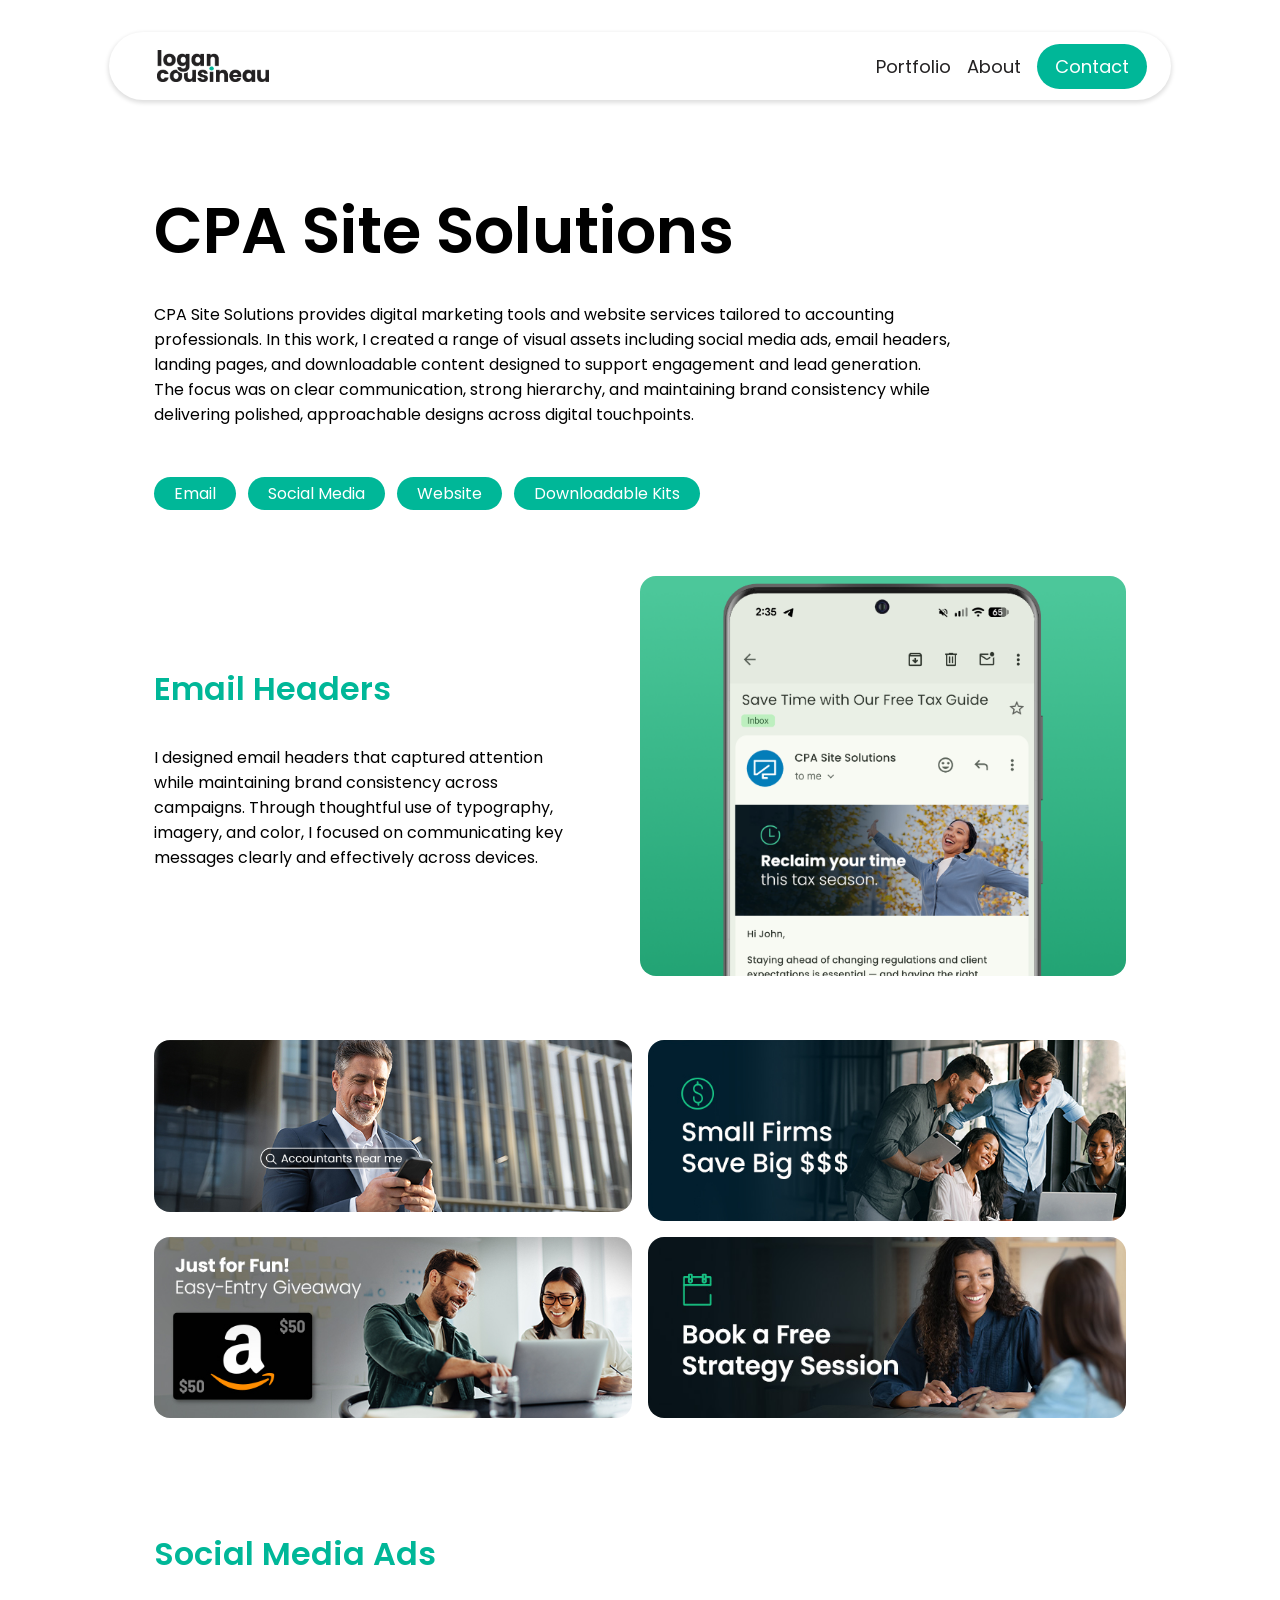
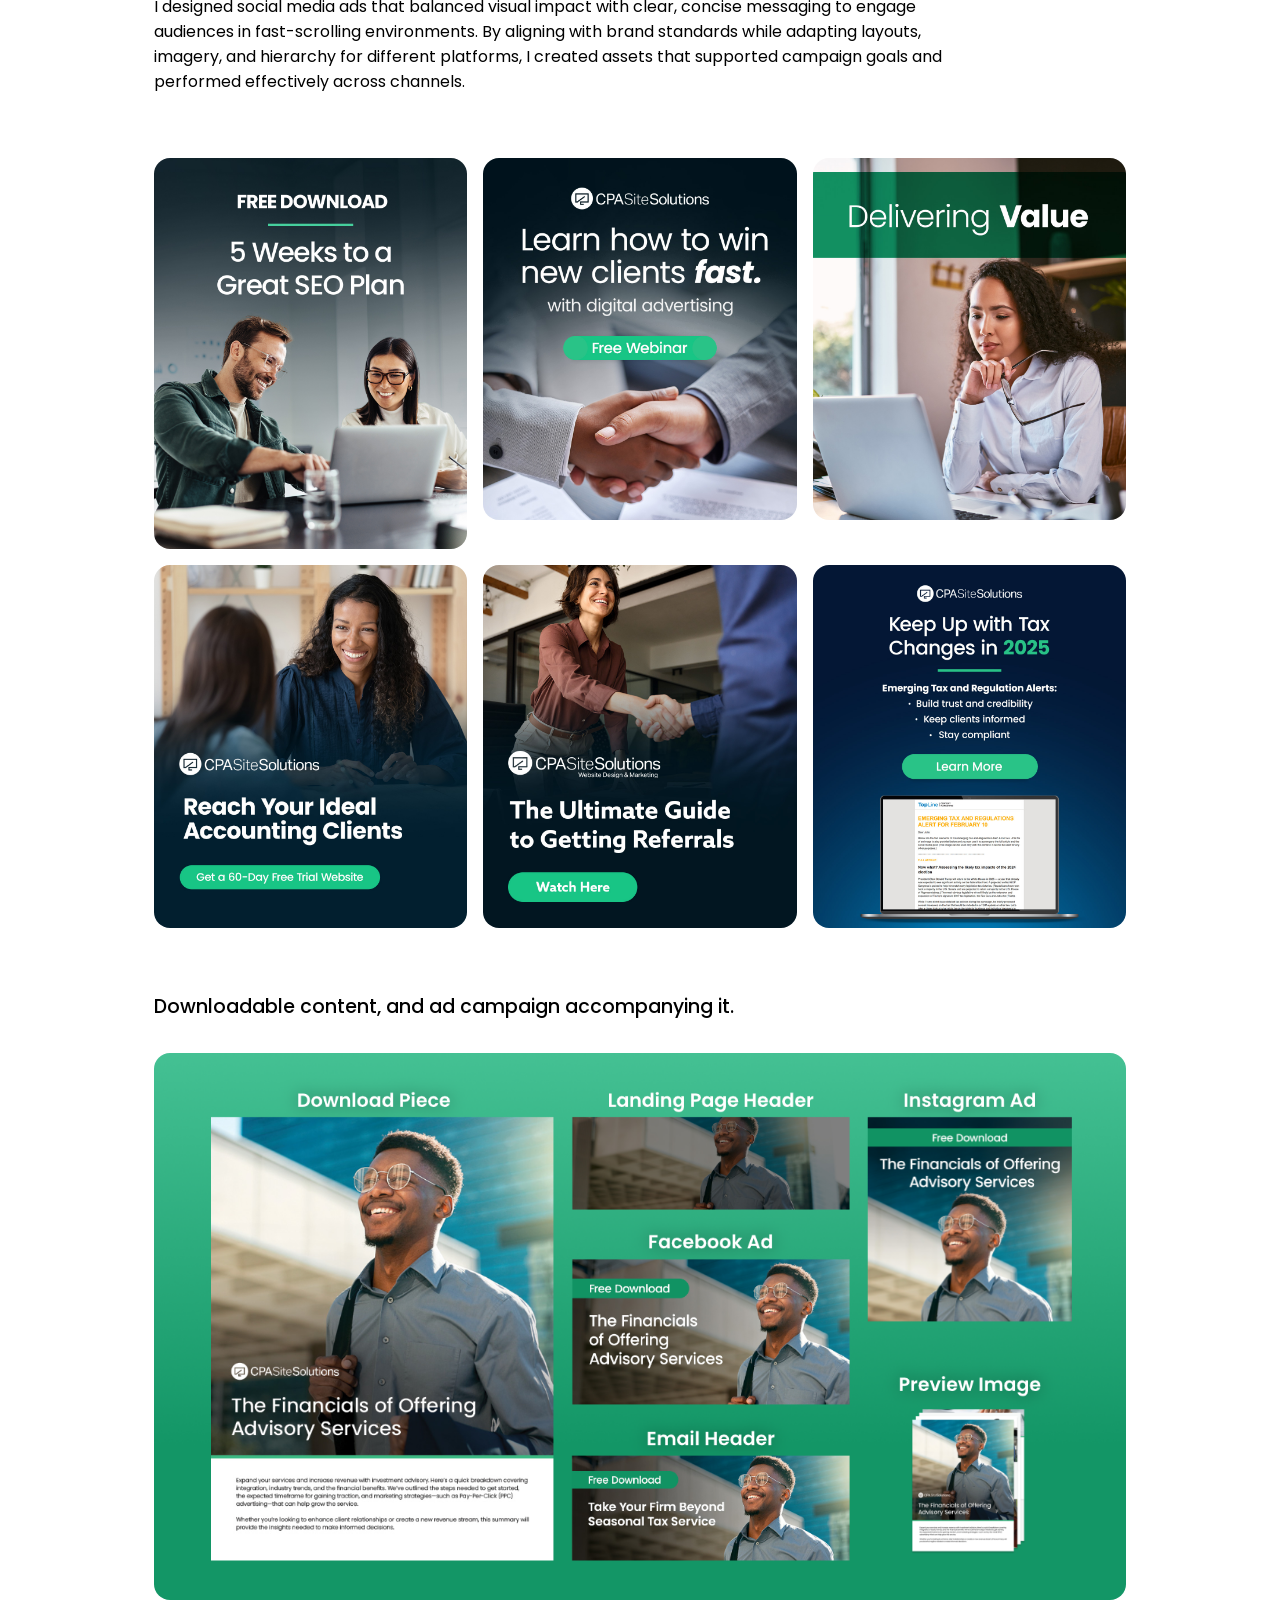
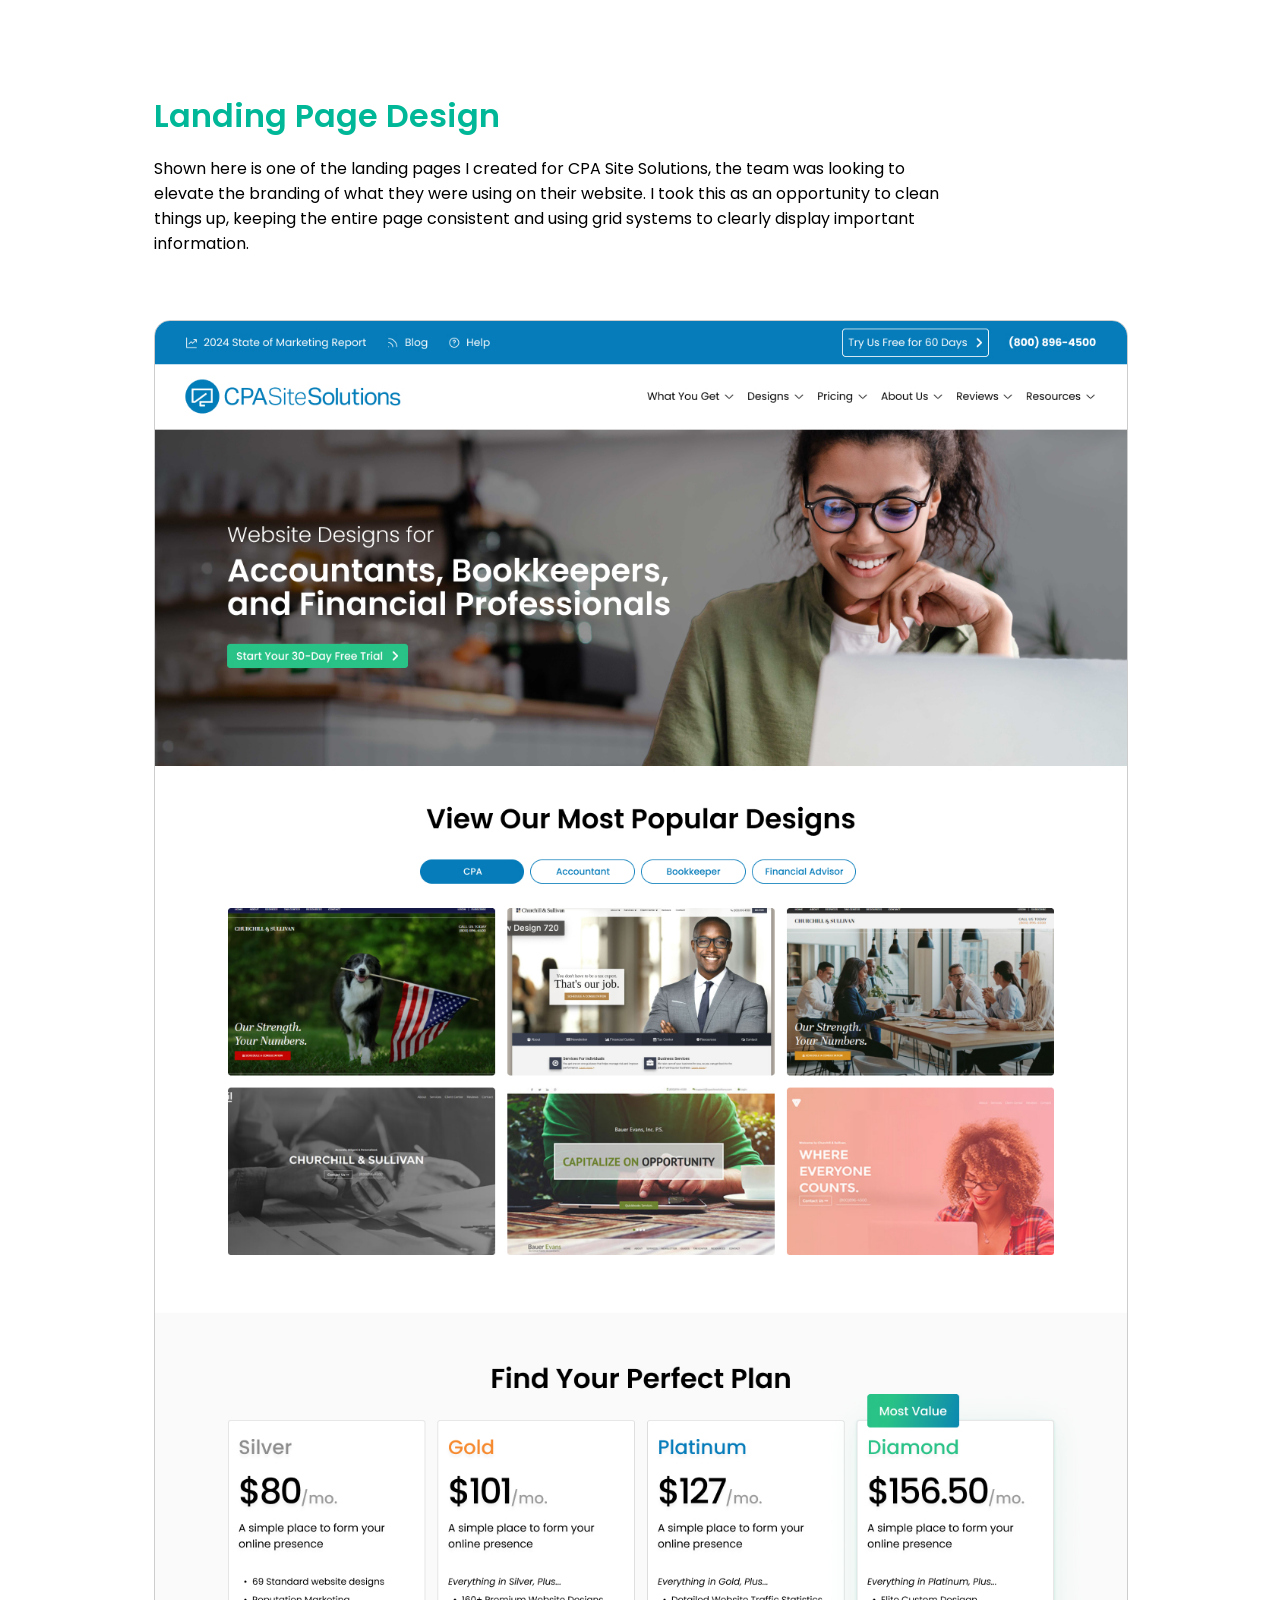
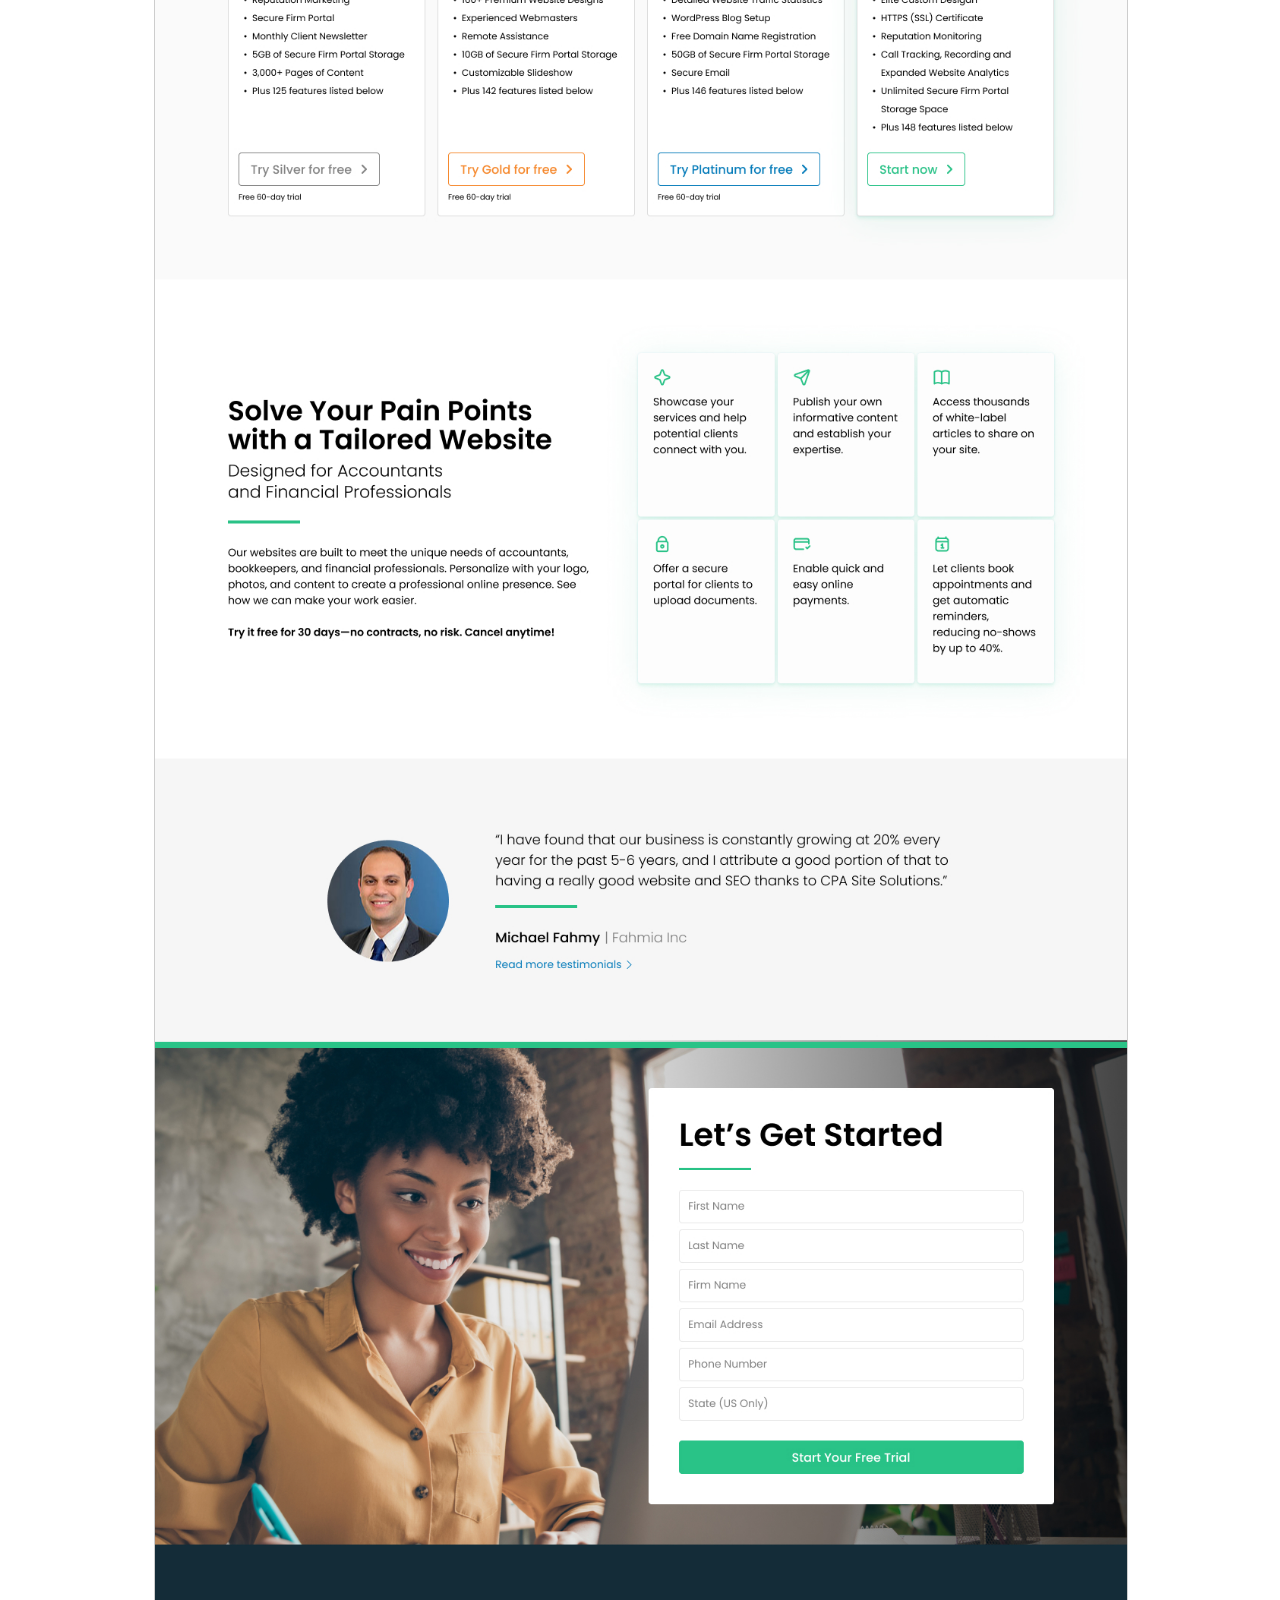
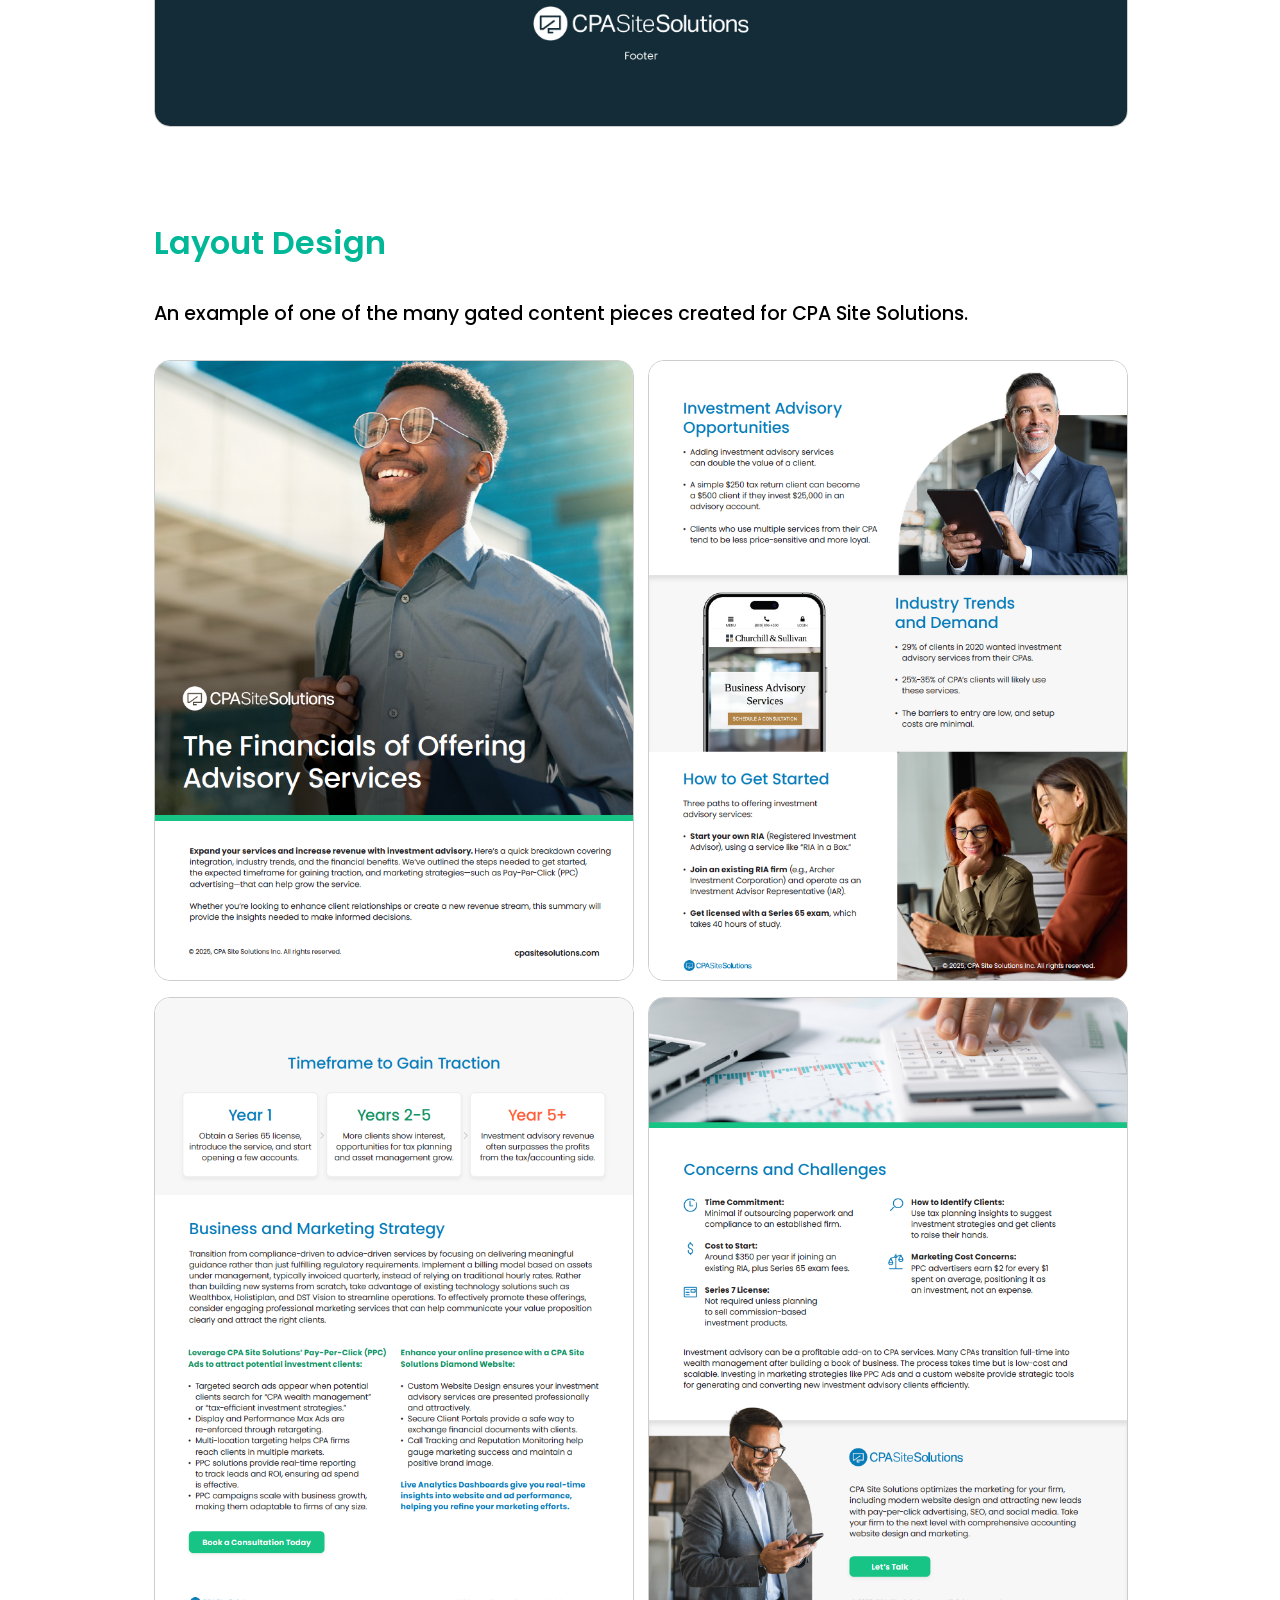
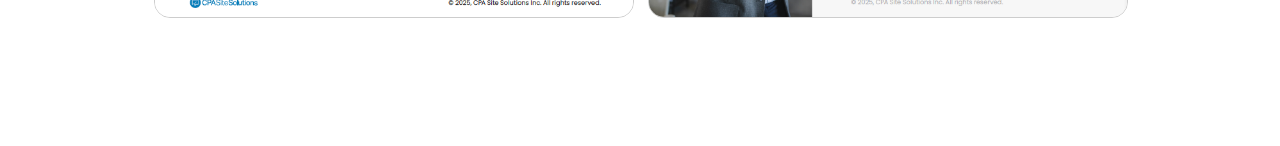
==== cpass.html @ 050df4d4 "v1 of the full portfolio" ====
<html>
<head>
    <title>Logan Cousineau - CPA Site Solutions</title>
    <meta name="viewport" content="width=device-width, initial-scale=1.0" />
    <link rel="stylesheet" href="style.css">
    <link rel="icon" type="image/x-icon" href="images/fav.ico">
    <link href="https://fonts.googleapis.com/css2?family=Poppins:ital,wght@0,100;0,200;0,300;0,400;0,500;0,600;0,700;0,800;0,900;1,100;1,200;1,300;1,400;1,500;1,600;1,700;1,800;1,900&display=swap" rel="stylesheet">
</head>
<body style="background-image: url()">
    <div class="off-screen-menu">
        <ul>
            <li><a href="index.html">Portfolio</a></li>
            <li><a href="about.html">About</a></li>
            <li><a href="contact.html">Contact</a></li>
        </ul>
    </div>
    <div style="z-index:100;width:100vw;padding:32px;box-sizing: border-box; display: flex;position:fixed;display:flex;justify-content: center">
    <div class="header-container">
        <a href="index.html" style="width:100%;"><div id="logo"></div></a>
        <div id="navItems" style="display: flex; gap:16px;">
            <a href="index.html" class="navBar">Portfolio</a>
            <a href="about.html" class="navBar">About</a>
            <a href="contact.html" class="navBar cta" style="color:white">Contact</a>
        </div>
        <nav>
            <div class="ham-menu">
                <span></span>
                <span></span>
                <span></span>
            </div>
        </nav>
    </div>
    </div>
    <div class="pageBody">
        <h1 class="pageTitle" style="padding-bottom: 0px;">CPA Site Solutions</h1>
        <p class="mw800" style="padding-bottom:32px;">CPA Site Solutions provides digital marketing tools and website services tailored to accounting professionals. In this work, I created a range of visual assets including social media ads, email headers, landing pages, and downloadable content designed to support engagement and lead generation. The focus was on clear communication, strong hierarchy, and maintaining brand consistency while delivering polished, approachable designs across digital touchpoints.</p>
        
        <div class="chipContainer">
                    <p>Email</p>
                    <p>Social Media</p>
                    <p>Website</p>
                    <p>Downloadable Kits</p>
                </div>
        
        <div class="section">
            <div class="centered" style="width:100%;">
                <h4>Email Headers</h4>
                <p>I designed email headers that captured attention while maintaining brand consistency across campaigns. Through thoughtful use of typography, imagery, and color, I focused on communicating key messages clearly and effectively across devices.
</p>
            </div>
            <div style="width:100%; height: 400px;background:grey; background-image: url(images/CPASS/emails/emailMockup.png); background-size: cover;background-position: center;background-repeat: no-repeat;border-radius: 16px;">
            </div>
        </div>
        <div class="grid2">
            <img src="images/CPASS/emails/cpass-email1.jpg">
            <img src="images/CPASS/emails/cpass-email2.jpg">
            <img src="images/CPASS/emails/cpass-email3.jpg">
            <img src="images/CPASS/emails/cpass-email4.jpg">
        </div>
     
        <h4>Social Media Ads</h4>
            <p class="mw800" style="padding-bottom:32px">I designed social media ads that balanced visual impact with clear, concise messaging to engage audiences in fast-scrolling environments. By aligning with brand standards while adapting layouts, imagery, and hierarchy for different platforms, I created assets that supported campaign goals and performed effectively across channels.</p>
        <div class="grid3" style="margin-top:32px;margin-bottom:64px;">
            <img src="images/CPASS/ads/cpass-ad1.jpg">
            <img src="images/CPASS/ads/cpass-ad2.jpg">
            <img src="images/CPASS/ads/cpass-ad3.jpg">
            <img src="images/CPASS/ads/cpass-ad4.jpg">
            <img src="images/CPASS/ads/cpass-ad5.jpg">
            <img src="images/CPASS/ads/cpass-ad6.jpg">
        </div>
        <h5>Downloadable content, and ad campaign accompanying it.</h5>
        <img src="images/CPASS/ads/CPASS-Download-Kit-Display.png" style="width:100%;border-radius: 16px;margin-bottom: 92px">
         <h4>Landing Page Design</h4>
        <p class="mw800" style="margin-bottom:64px;">Shown here is one of the landing pages I created for CPA Site Solutions, the team was looking to elevate the branding of what they were using on their website. I took this as an opportunity to clean things up, keeping the entire page consistent and using grid systems to clearly display important information.</p>
        <div class="imgBorder">
        <img src="images/CPASS/pages/cpass-lp.jpg" style="width:100%;border-radius: 16px;margin-bottom: 92px"></div>
        <h4>Layout Design</h4>
        <h5>An example of one of the many gated content pieces created for CPA Site Solutions.</h5>
        <div class="grid2 imgBorder" style="margin-top:32px;margin-bottom:64px;">
            <img src="images/CPASS/layout/cpass-layout1.png">
            <img src="images/CPASS/layout/cpass-layout2.png">
            <img src="images/CPASS/layout/cpass-layout3.png">
            <img src="images/CPASS/layout/cpass-layout4.png">
        </div>
        
    </div>
    <script src="code.js" type="text/javascript"></script>
</body>
</html>
---- style.css ----
body{
    font-family: "Poppins", sans-serif;
    margin:0;
    background-image: url(images/graphic_element.png);
    background-position: bottom right;
    background-repeat: no-repeat;
    background-size: 25%;
    display: flex;
    flex-direction: column;
    align-items: center
}

.button{
    background:#00B798;
    padding:8px 20px 8px 20px;
    color:white;
    border-radius:25px;
    width:72px;
    text-align: center;
    margin-top:52px
}

.off-screen-menu{
    z-index:100;
    background:white;
    height:100vh;
    width:100%;
    position:fixed;
    top:0;
    right:-100vw;
    display:none;
    font-size:3rem;
    transition:0.2s;
}

.off-screen-menu ul{
    padding:0;
    padding-top:168px;
    display:flex;
    margin:0;
    list-style-type: none;
    flex-direction: column;
    align-items: center;
    justify-content: center;
}
.off-screen-menu ul li{
    padding-bottom:16px;
}

.off-screen-menu ul li a{
    color:black;
    text-decoration: none;
}

.underline{
    text-decoration: underline;
    text-decoration-color: #00B798;
    text-decoration-thickness: 4px;
}
.off-screen-menu.active{
    right:0;
}

nav{
    position:relative;
    right:0;
    z-index:920;
    padding:1rem;
    display:flex;
}

.ham-menu{
    height:50px;
    width:50px;
    margin-left:auto;
    position:relative;
    display:none;
}

.ham-menu span{
    height:3px;
    width:85%;
    background: #00B798;
    border-radius:25px;
    position:absolute;
    top:50%;
    left:50%;
    transform: translate(-50%,-50%);
    transition: .2s ease;
}

.ham-menu span:nth-child(1){
    top:25%;
}
.ham-menu span:nth-child(3){
    top:75%;
}

.ham-menu.active span:nth-child(1){
    top:50%;
    transform: translate(-50%,-50%) rotate(45deg);
}
.ham-menu.active span:nth-child(2){
    opacity:0;
}
.ham-menu.active span:nth-child(3){
    top:50%;
    transform: translate(-50%,-50%) rotate(-45deg);
}

.header-container{
    z-index: 100;
    max-width: 990px;
    background:white;
    border-radius: 100px;
    box-shadow: 0px 2px 4px 1px rgba(0,0,0,0.13);
    width:100%;
    padding:8px 24px 8px 48px;
    height:52px;
    display: flex;
    flex-direction: row;
    align-items: center;
}

.centered{
    display: flex;
    flex-direction: column;
    justify-content: center;
}

h4{
    color: #00B798;
    font-weight: 600;
    font-size: 2em;
    margin: 0 0 16px 0;
}

.grid2{
    display:grid;
    width:100%;
    grid-template-columns: auto auto;
    grid-gap: 16px;
    margin-bottom: 112px;
}
.grid2 img{
    width:100%;
    border-radius: 16px;
}

.grid3{
    display:grid;
    width:100%;
    grid-template-columns: auto auto auto;
    grid-gap: 16px;
    margin-bottom: 112px;
}
.grid3 img{
    width:100%;
    border-radius: 16px;
}


p{
  padding-right:64px;  
}

.section{
    display: flex;
    padding: 64px 0 64px 0;
}

h3{
    font-weight:600;
    margin: 20px 0 6px 0;
    color: #00B798
    
}

#LifeLearn{
    background-image: url(images/LifeLearn/LifeLearn-Card.png)
}
#SerenEase{
    background-image: url(images/SerenEase/SerenEase-Card.png)
}
#ProConcepts{
    background-image: url(images/ProConcepts/ProConcepts-Card.png)
}
#CPASS{
    background-image: url(images/CPASS/CPASS-Card.png)
}
#Taski{
    background-image: url(images/Taski/taski_card.png);
}
#ProSites{
    background-image: url(images/ProSites/ProSites-Card.png);
}
#CornerDelights{
    background-image: url(images/CornerDelights/cornerdelights_card.png);
}

.chipContainer{
    width: 100%;
    flex-wrap: wrap;
    display:flex;
    gap:12px;
}

.chipContainer p{
    margin:2px 0 2px 0;
    color: white;
    background:#00B798;
    padding: 4px 20px 4px 20px;
    border-radius: 100px;
}

.mw800{
    max-width: 800px;
}

#title{
    max-width: 900px; padding-bottom:80px;font-size:4rem; font-weight: 600;margin-bottom: 32px
}

.pageTitle{
    max-width: 900px; padding-bottom:80px;font-size:4rem; font-weight: 600;margin-bottom: 32px;line-height: 120%;
}

h2{
    font-weight: 400;
    margin:0 0 22px 0;
}

#logo{
    background-image: url(images/logan-logo.png);
    background-size: contain;
    background-repeat: no-repeat;
    background-position: left;
    width:100%;
    height:32px;
}


#navItems a{
    text-decoration: none;
    border-radius: 64px;
    font-size: 18px;
    border: 0;
    line-height: 250%;
    color:#232122;

}

.cta{
    background: #00B798;
    color:white;
    margin-right:-32px;
    padding: 0px 18px 0px 18px;
    line-height: 250%;
}

#navItems a:hover{
    text-decoration: underline;
    text-decoration-thickness: 3px;
    text-decoration-color: #00B798
}

.pageBody{
    box-sizing: border-box;
    width:100%;
    padding: 150px 64px 64px 64px;
    max-width: 1100px;
}

.projectGrid{
    width: 100%;
    display: grid;
    grid-template-columns: auto auto;
    gap: 32px;
    flex-wrap: wrap;
}

.projectGrid a{
    text-decoration:none;
    color:black;
}
.projectCard{
    width:100%;
}

.extraMargin{
    margin-top:64px;
}

.projectCardHero{
    overflow: hidden;
    width:100%;
    border-radius:32px;
    height: 320px;
    background:#E9E9E9;
    padding-bottom:16px;
    position:relative;
    background-position: center;
    background-size: cover;
    background-repeat: no-repeat;
    transition: 0.2s ease;
}

.projectCardHero:hover{
    cursor: pointer;
    border-radius:40px;
    box-shadow: 0px 2px 4px 1px rgba(0,0,0,0.1);
    transform: translateY(-6px)
}

.projectCardName{
    border-radius: 32px;
    background:#00B798;
    color:white;
    padding:8px 20px;
}

#contactButton{
    width:auto;
    text-align: center;
    padding:8px 18px 8px 18px;
    margin-left: 16px; 
    background: #00B798; 
    color: white
}

.imgBorder img{
    border: 1px solid #CDCDCD;
}


h5{
    font-weight: 500;
    font-size: 1.2em;
}
@media only screen and (max-width:800px){
    #container{
        width:70%;
        margin-bottom:30%;
    }
    .section{
        flex-direction: column;
    }
    .centered{
        padding-bottom: 32px;
    }
    p{
        max-width: 1200px;
        padding:0;
    }
    body{
        background-size: 50%;
        background-image:url();
    }
    #navItems{
        gap:32px;
        display:flex;
    }
    #contactButton{
        display:none;
    }
    .projectGrid{
        flex-direction: column;
    }
    .pageBody{
        width:100vw;
        padding:150px 22px 22px 22px;
    }
    .projectCard{
        width:100%;
    }
    .grid2{
        grid-gap: 4px;
    }
    .grid2 img{
        border-radius: 8px;
    }
    .projectGrid{
        grid-template-columns: auto;
    }
    .grid3{
        grid-template-columns: auto auto;
        grid-gap: 12px;
    }
    .grid3 img{
        border-radius: 8px;
    }
    #title{
        font-size:2.2em;
        max-width:100vw;
        padding-bottom:32px;
        line-height: 130%;
    }
    #logo{
        width:100%;
    }
    .extraMargin{
        margin:0;
    }

    #navItems a{
        display:none;
    }
    .ham-menu{
        display:block;
    }
    .off-screen-menu{
        display:block;
    }
    .pageTitle{
        margin-top:0px
    }

    .mobile1{
        grid-template-columns: auto;
    }
}
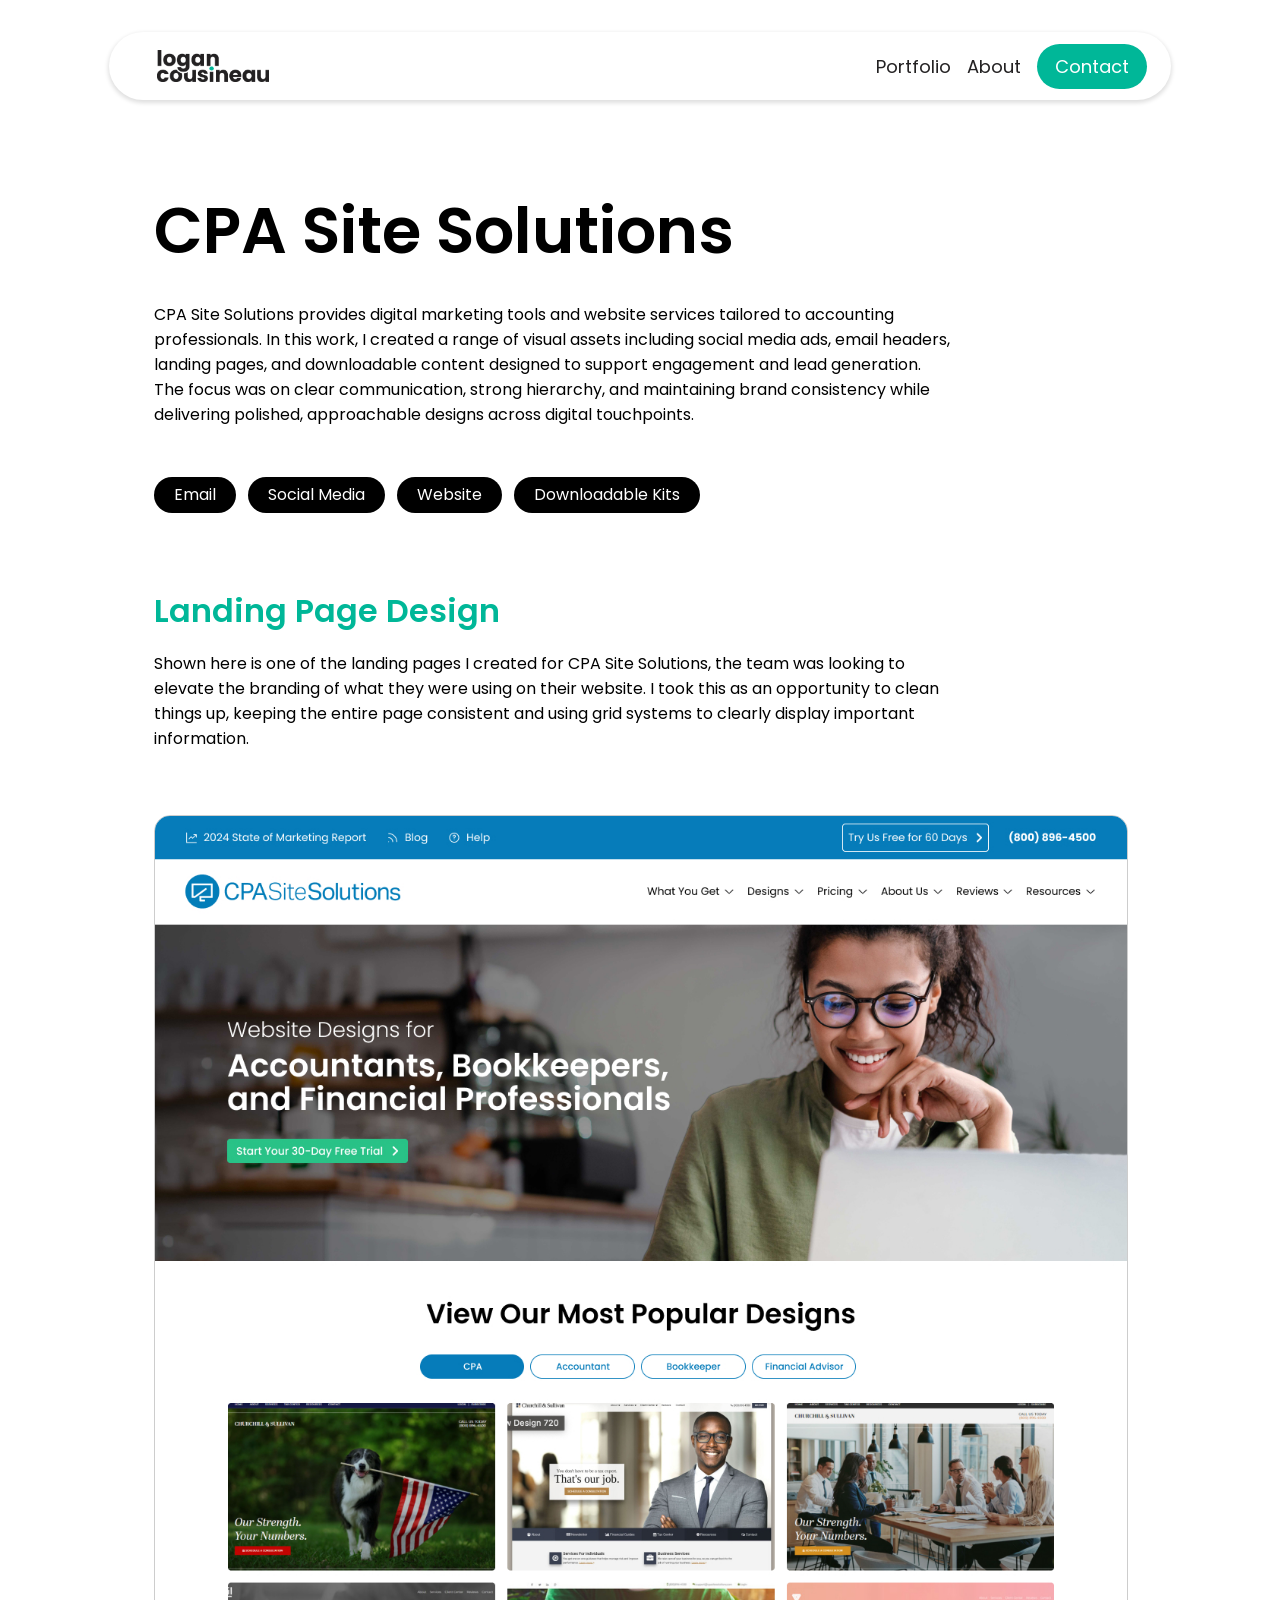
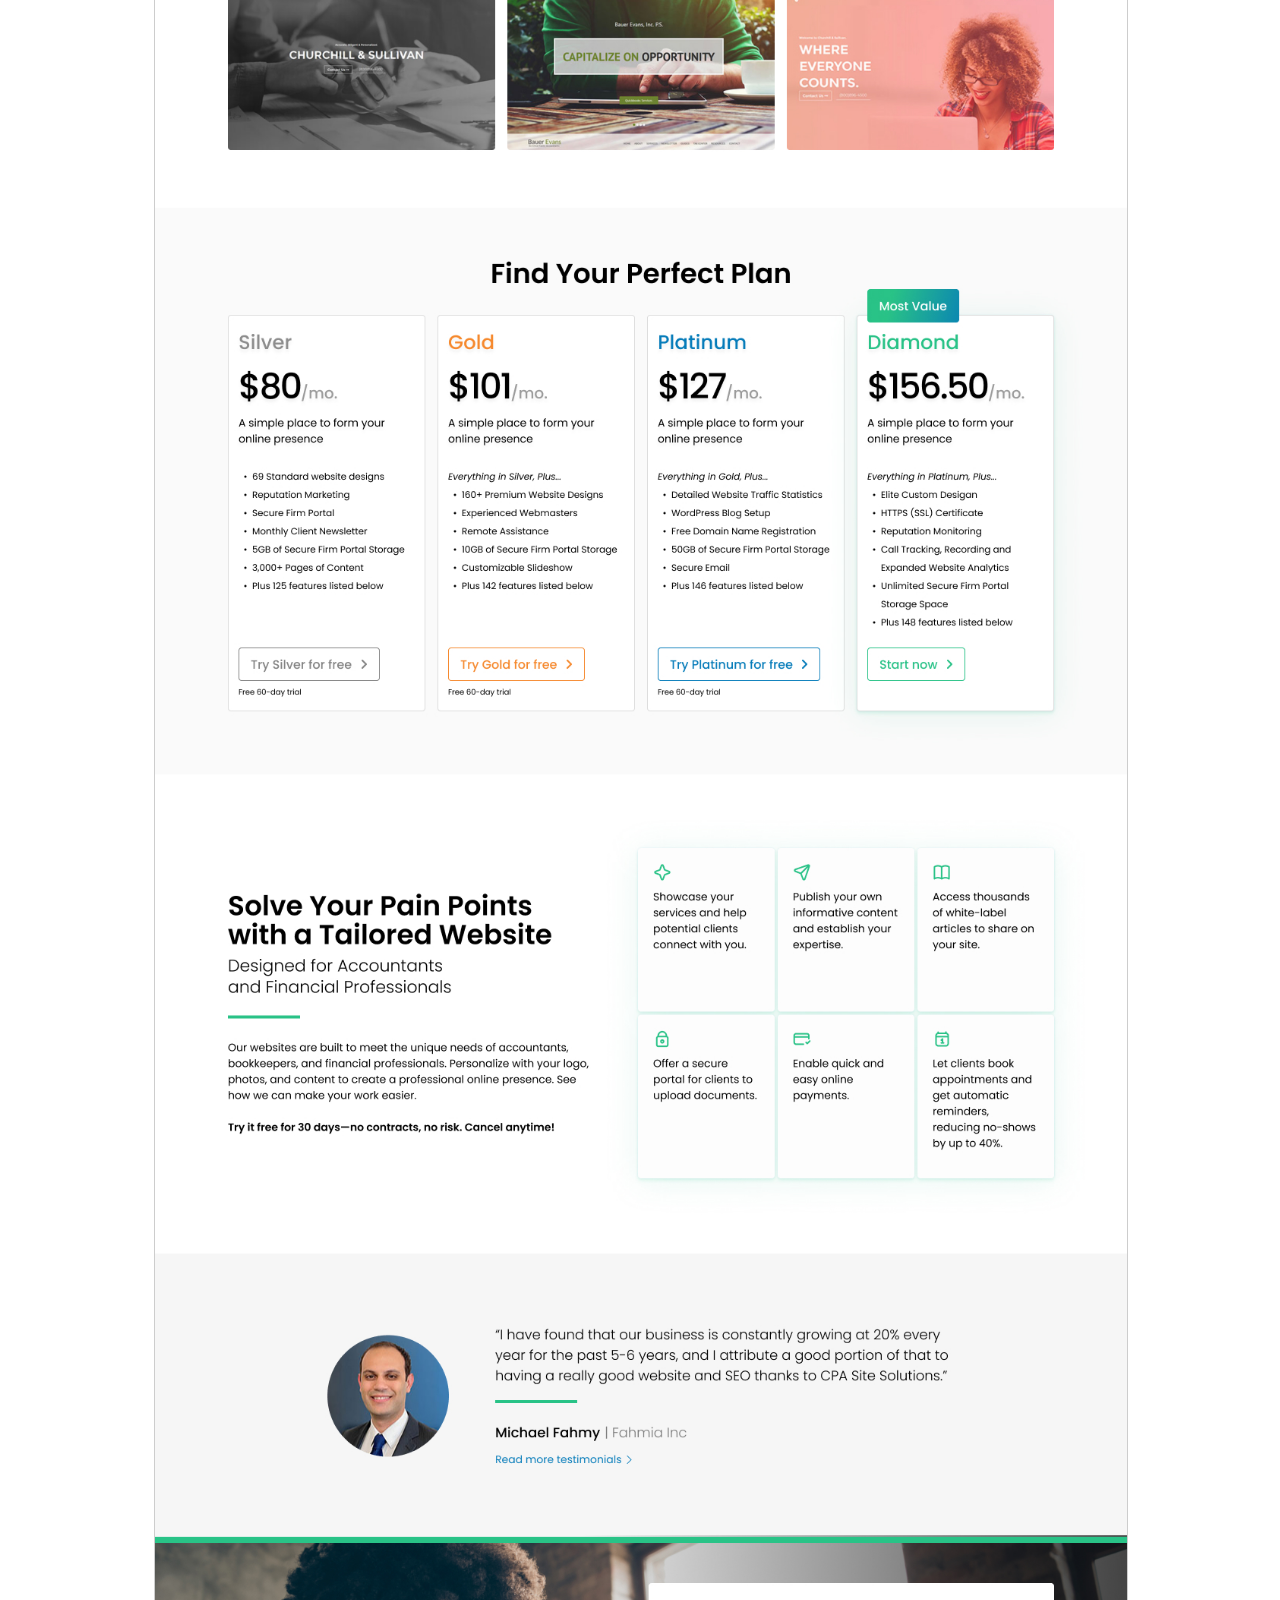
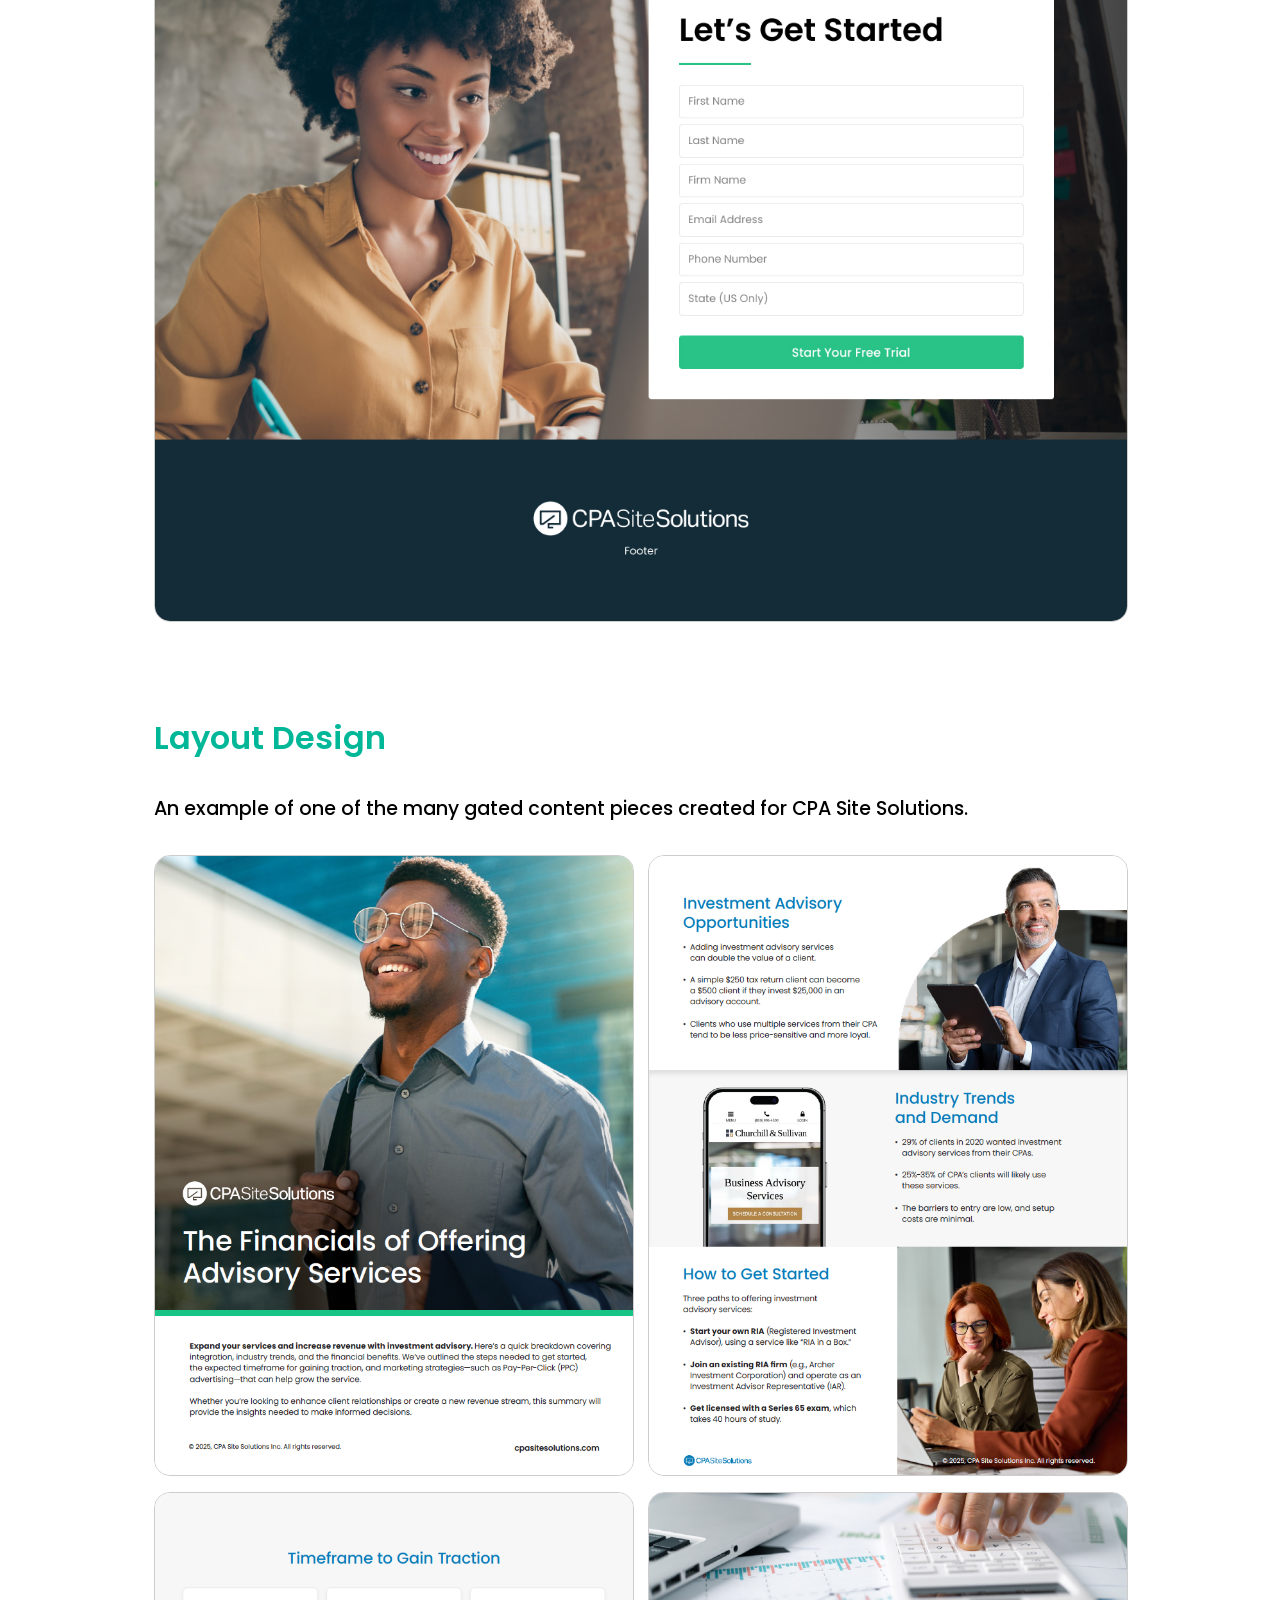
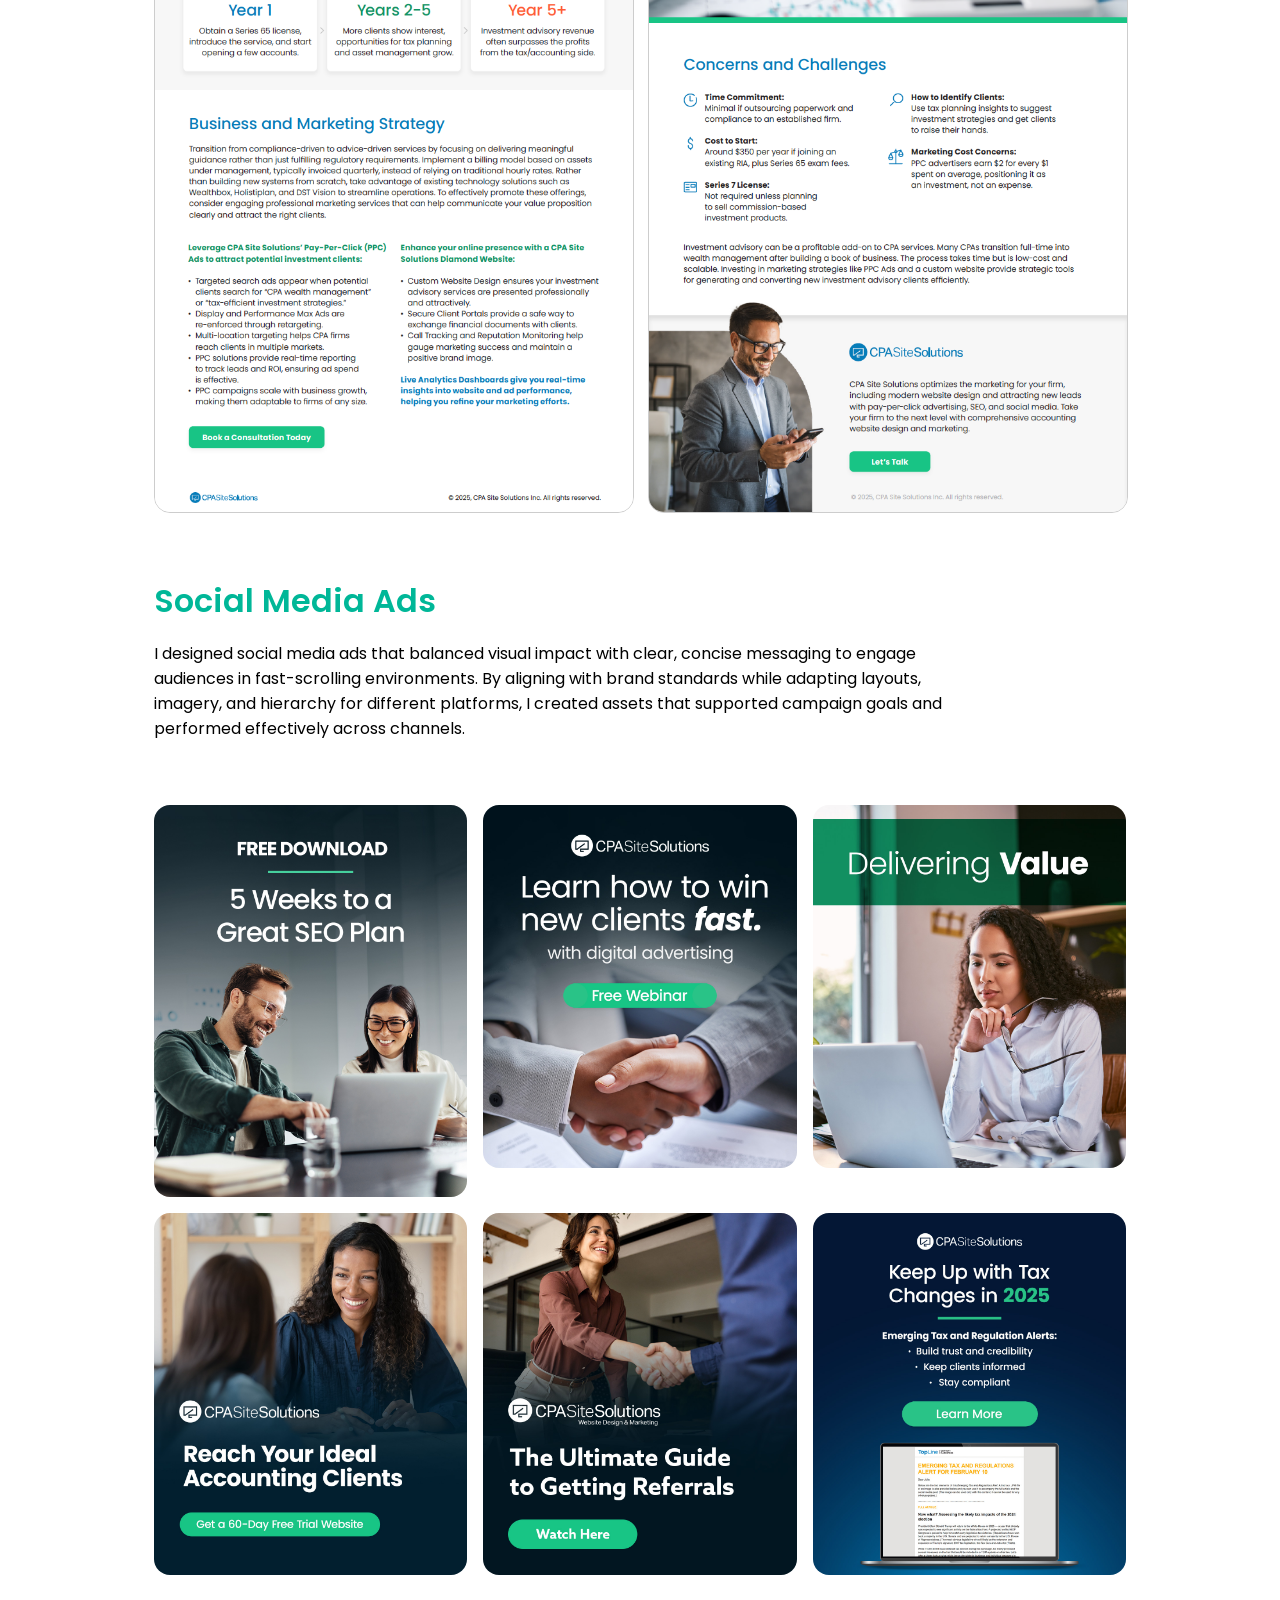
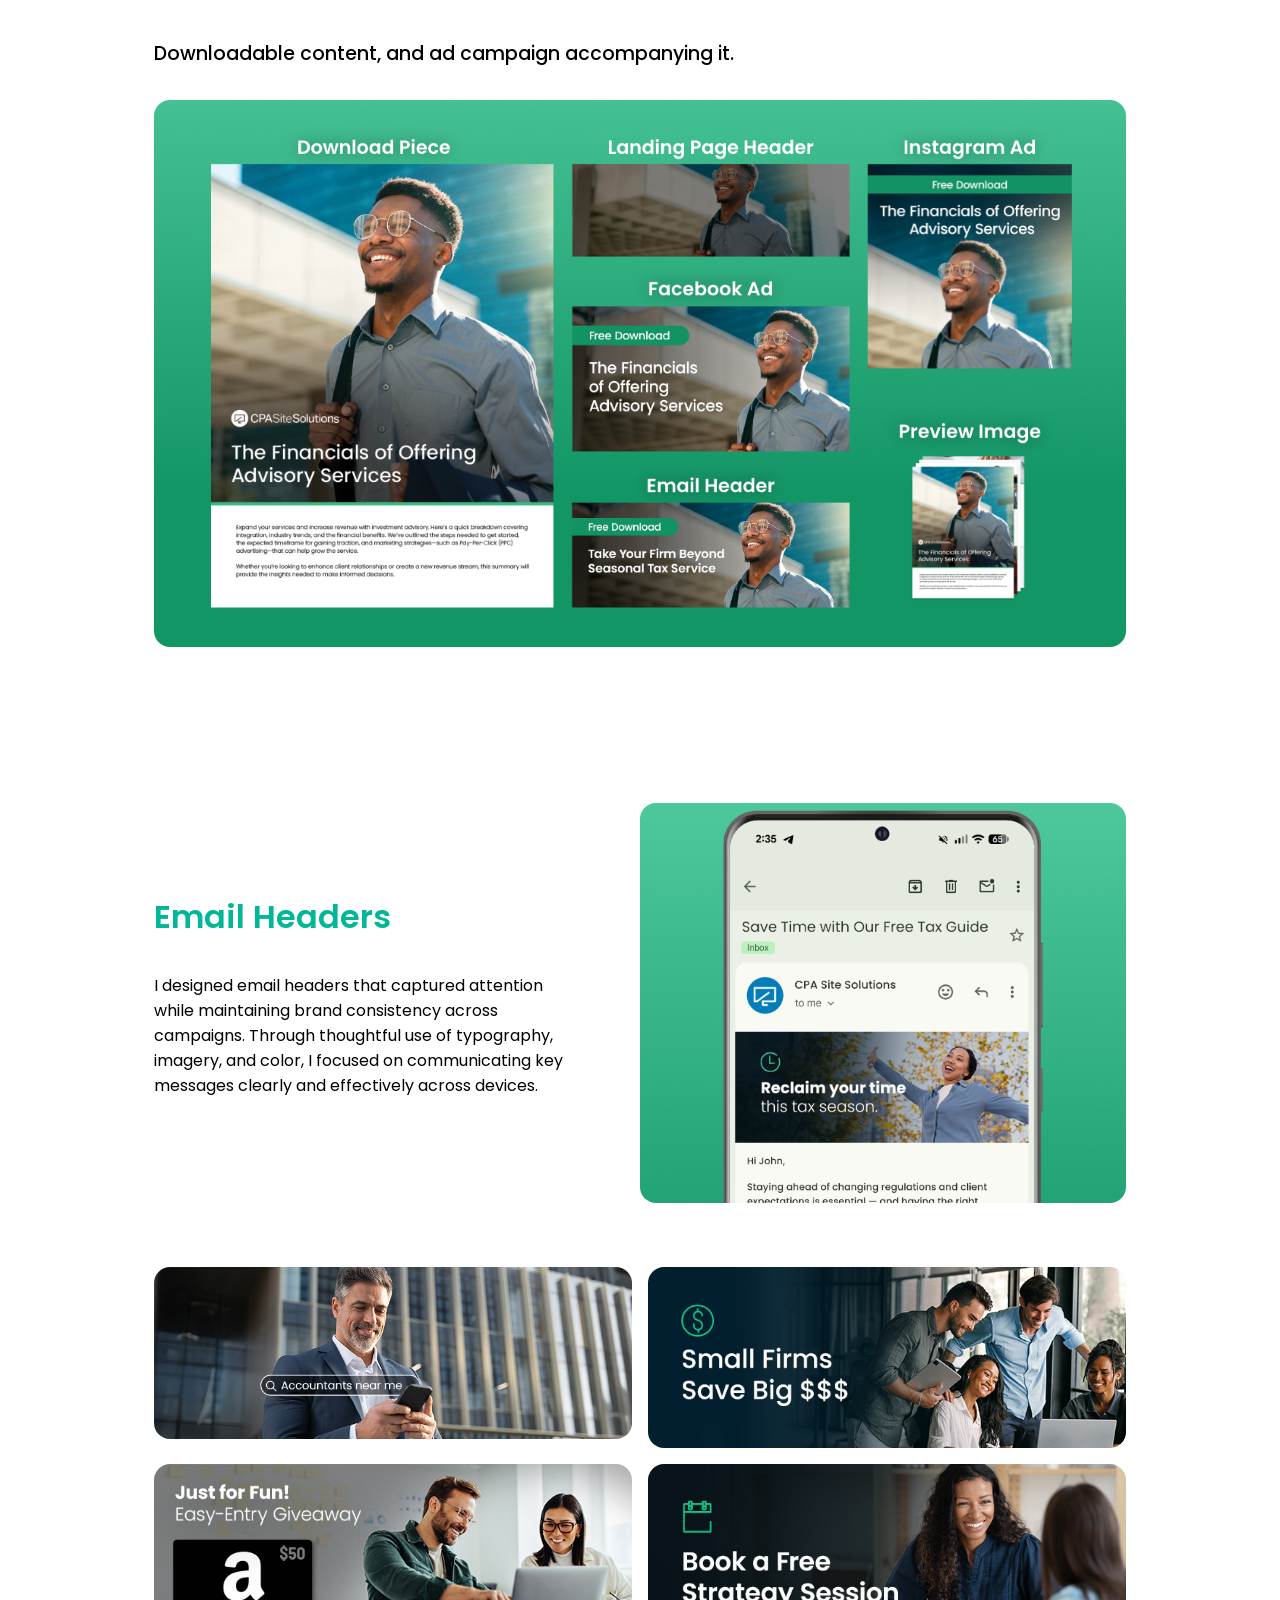
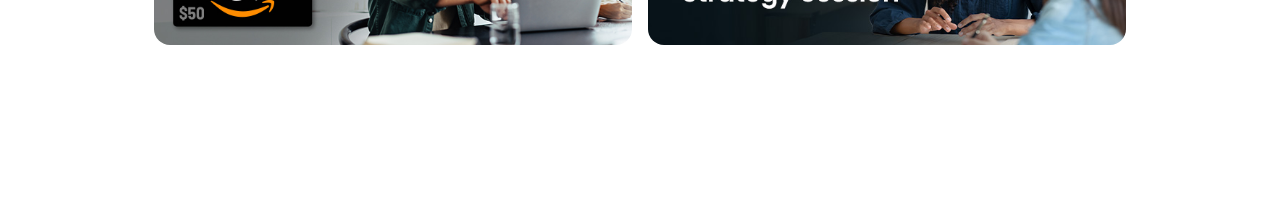
==== commit c10ba0d4: "Reordered CPASS page and put CPASS first" ====
--- a/cpass.html
+++ b/cpass.html
@@ -41,7 +41,32 @@
                     <p>Website</p>
                     <p>Downloadable Kits</p>
                 </div>
+     
         
+         <h4 style="margin-top:72px">Landing Page Design</h4>
+        <p class="mw800" style="margin-bottom:64px;">Shown here is one of the landing pages I created for CPA Site Solutions, the team was looking to elevate the branding of what they were using on their website. I took this as an opportunity to clean things up, keeping the entire page consistent and using grid systems to clearly display important information.</p>
+        <div class="imgBorder">
+        <img src="images/CPASS/pages/cpass-lp.jpg" style="width:100%;border-radius: 16px;margin-bottom: 92px"></div>
+        <h4>Layout Design</h4>
+        <h5>An example of one of the many gated content pieces created for CPA Site Solutions.</h5>
+        <div class="grid2 imgBorder" style="margin-top:32px;margin-bottom:64px;">
+            <img src="images/CPASS/layout/cpass-layout1.png">
+            <img src="images/CPASS/layout/cpass-layout2.png">
+            <img src="images/CPASS/layout/cpass-layout3.png">
+            <img src="images/CPASS/layout/cpass-layout4.png">
+        </div>
+        <h4>Social Media Ads</h4>
+            <p class="mw800" style="padding-bottom:32px">I designed social media ads that balanced visual impact with clear, concise messaging to engage audiences in fast-scrolling environments. By aligning with brand standards while adapting layouts, imagery, and hierarchy for different platforms, I created assets that supported campaign goals and performed effectively across channels.</p>
+        <div class="grid3" style="margin-top:32px;margin-bottom:64px;">
+            <img src="images/CPASS/ads/cpass-ad1.jpg">
+            <img src="images/CPASS/ads/cpass-ad2.jpg">
+            <img src="images/CPASS/ads/cpass-ad3.jpg">
+            <img src="images/CPASS/ads/cpass-ad4.jpg">
+            <img src="images/CPASS/ads/cpass-ad5.jpg">
+            <img src="images/CPASS/ads/cpass-ad6.jpg">
+        </div>
+        <h5>Downloadable content, and ad campaign accompanying it.</h5>
+        <img src="images/CPASS/ads/CPASS-Download-Kit-Display.png" style="width:100%;border-radius: 16px;margin-bottom: 92px">
         <div class="section">
             <div class="centered" style="width:100%;">
                 <h4>Email Headers</h4>
@@ -57,31 +82,6 @@
             <img src="images/CPASS/emails/cpass-email3.jpg">
             <img src="images/CPASS/emails/cpass-email4.jpg">
         </div>
-     
-        <h4>Social Media Ads</h4>
-            <p class="mw800" style="padding-bottom:32px">I designed social media ads that balanced visual impact with clear, concise messaging to engage audiences in fast-scrolling environments. By aligning with brand standards while adapting layouts, imagery, and hierarchy for different platforms, I created assets that supported campaign goals and performed effectively across channels.</p>
-        <div class="grid3" style="margin-top:32px;margin-bottom:64px;">
-            <img src="images/CPASS/ads/cpass-ad1.jpg">
-            <img src="images/CPASS/ads/cpass-ad2.jpg">
-            <img src="images/CPASS/ads/cpass-ad3.jpg">
-            <img src="images/CPASS/ads/cpass-ad4.jpg">
-            <img src="images/CPASS/ads/cpass-ad5.jpg">
-            <img src="images/CPASS/ads/cpass-ad6.jpg">
-        </div>
-        <h5>Downloadable content, and ad campaign accompanying it.</h5>
-        <img src="images/CPASS/ads/CPASS-Download-Kit-Display.png" style="width:100%;border-radius: 16px;margin-bottom: 92px">
-         <h4>Landing Page Design</h4>
-        <p class="mw800" style="margin-bottom:64px;">Shown here is one of the landing pages I created for CPA Site Solutions, the team was looking to elevate the branding of what they were using on their website. I took this as an opportunity to clean things up, keeping the entire page consistent and using grid systems to clearly display important information.</p>
-        <div class="imgBorder">
-        <img src="images/CPASS/pages/cpass-lp.jpg" style="width:100%;border-radius: 16px;margin-bottom: 92px"></div>
-        <h4>Layout Design</h4>
-        <h5>An example of one of the many gated content pieces created for CPA Site Solutions.</h5>
-        <div class="grid2 imgBorder" style="margin-top:32px;margin-bottom:64px;">
-            <img src="images/CPASS/layout/cpass-layout1.png">
-            <img src="images/CPASS/layout/cpass-layout2.png">
-            <img src="images/CPASS/layout/cpass-layout3.png">
-            <img src="images/CPASS/layout/cpass-layout4.png">
-        </div>
         
     </div>
     <script src="code.js" type="text/javascript"></script>
--- a/style.css
+++ b/style.css
@@ -159,6 +159,18 @@
     border-radius: 16px;
 }
 
+.grid4{
+    display:grid;
+    width:100%;
+    grid-template-columns: auto auto auto auto;
+    grid-gap: 16px;
+    margin-bottom: 112px;
+}
+.grid4 img{
+    width:100%;
+    border-radius: 16px;
+}
+
 
 p{
   padding-right:64px;  
@@ -175,7 +187,9 @@
     color: #00B798
     
 }
-
+#WaddupDog{
+    background-image: url(images/WaddupDog/waddupDogStorefront.png)
+}
 #LifeLearn{
     background-image: url(images/LifeLearn/LifeLearn-Card.png)
 }
@@ -187,6 +201,9 @@
 }
 #CPASS{
     background-image: url(images/CPASS/CPASS-Card.png)
+}
+#HillSons{
+    background-image: url(images/HillSons/HillSons-Card.png)
 }
 #Taski{
     background-image: url(images/Taski/taski_card.png);
@@ -206,10 +223,13 @@
 }
 
 .chipContainer p{
+    line-height: 200%;
+    text-decoration: none;
+    height:32px;
     margin:2px 0 2px 0;
     color: white;
-    background:#00B798;
-    padding: 4px 20px 4px 20px;
+    background:black;
+    padding: 2px 20px 2px 20px;
     border-radius: 100px;
 }
 
@@ -389,6 +409,16 @@
     .grid3 img{
         border-radius: 8px;
     }
+    .grid4{
+        grid-template-columns: auto auto;
+        grid-gap: 12px;
+    }
+    .grid4 img{
+        border-radius: 8px;
+    }
+    .grid4 div{
+        grid-area: 100%;
+    }
     #title{
         font-size:2.2em;
         max-width:100vw;
@@ -418,4 +448,10 @@
     .mobile1{
         grid-template-columns: auto;
     }
+    .mobile3{
+        grid-template-columns: auto auto auto;
+    }
+    .projectCardHero{
+        height:260px;
+    }
 }
